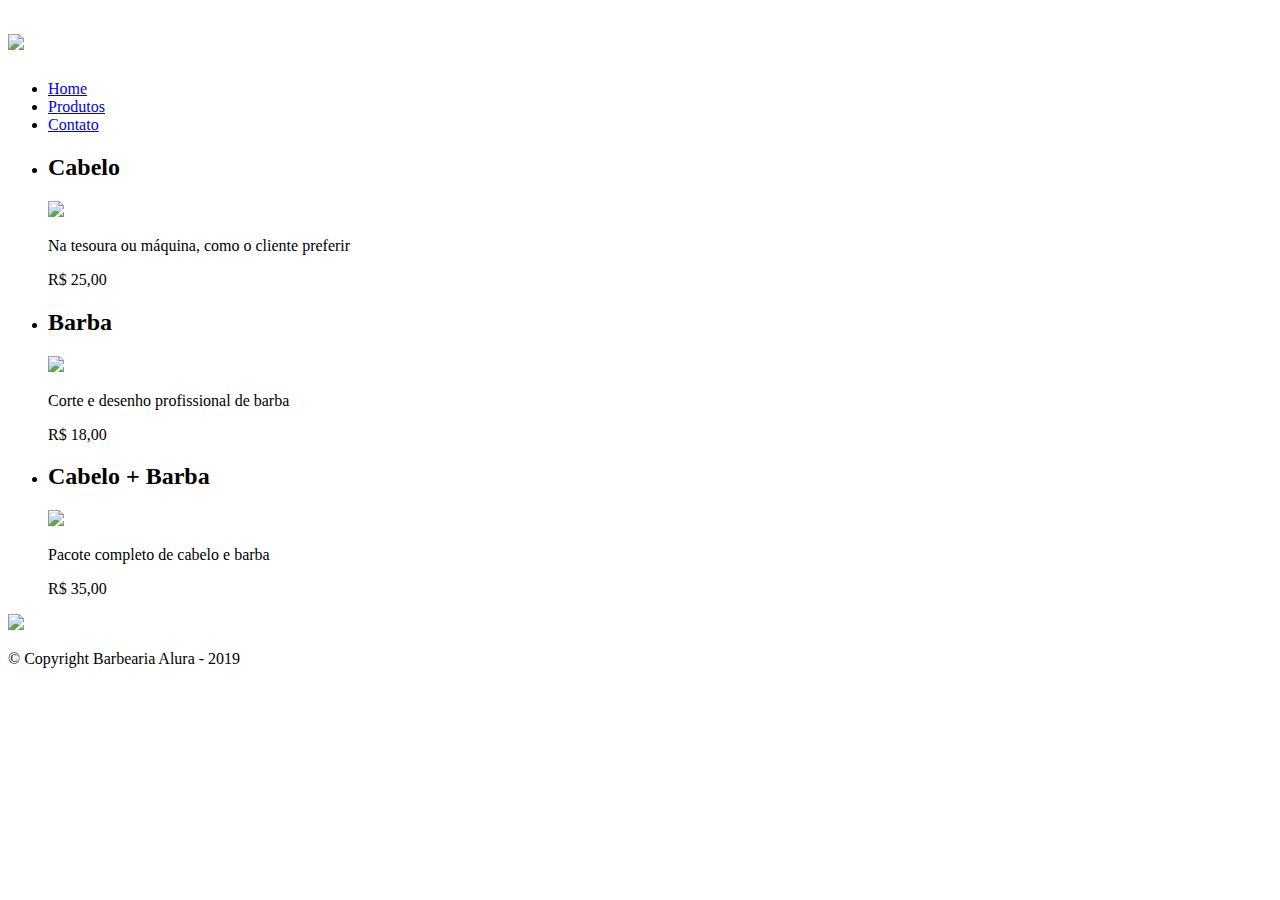
==== index.html @ fc10c2ec "Create index.html" ====
<!DOCTYPE html>
<html>
  <head>
    <meta charset="UTF-8">
    <title>Produtos - Barbearia Alura</title>

    <link rel="stylesheet" href="reset.css">
    <link rel="stylesheet" href="produtos.css">
  </head>
  <body>
    <header>
      <div class="caixa">
        <h1><img src="logo.png"></h1>

        <nav>
          <ul>
            <li><a href="index.html">Home</a></li>
            <li><a href="produtos.html">Produtos</a></li>
            <li><a href="contato.html">Contato</a></li>
          </ul>
        </nav>
      </div>
    </header>

  <main>
    <ul class="produtos">
        <li>
          <h2>Cabelo</h2>
          <img src="cabelo.jpg">
          <p class="produto-descricao">Na tesoura ou máquina, como o cliente preferir</p>
          <p class="produto-preco">R$ 25,00</p>
      </li>
      <li>
          <h2>Barba</h2>
          <img src="barba.jpg">
          <p class="produto-descricao">Corte e desenho profissional de barba</p>
          <p class="produto-preco">R$ 18,00</p>
      </li>
      <li>
          <h2>Cabelo + Barba</h2>
          <img src="cabelo+barba.jpg">
          <p class="produto-descricao">Pacote completo de cabelo e barba</p>
          <p class="produto-preco">R$ 35,00</p>
      </li>
  </ul>
</main>

    <footer>
      <img src="logo-branco.png">
      <p class="copyright">&copy; Copyright Barbearia Alura - 2019</p>
    </footer>
  </body>
</html>
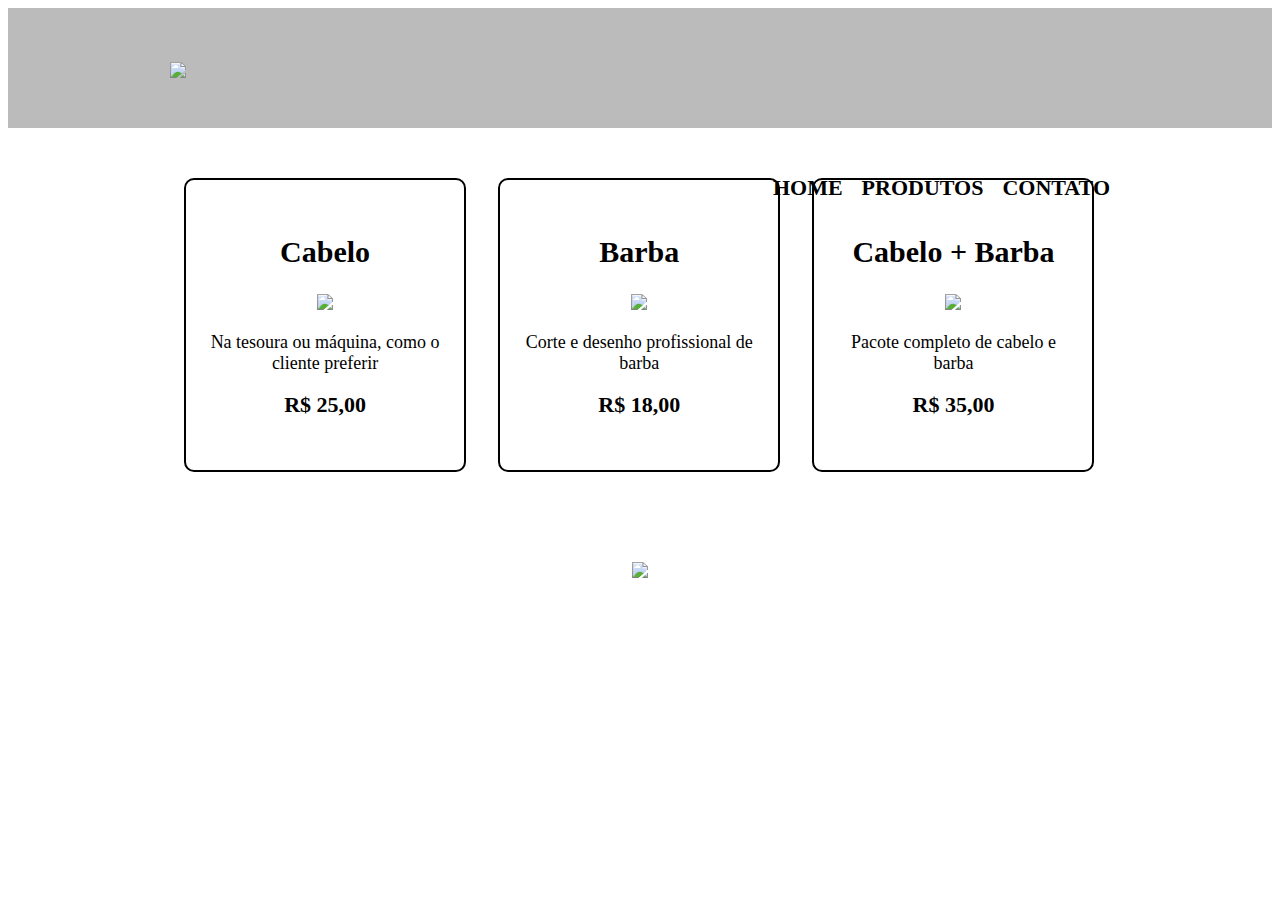
==== commit 4ca8694a: "Update index.html" ====
--- a/index.html
+++ b/index.html
@@ -5,7 +5,7 @@
     <title>Produtos - Barbearia Alura</title>
 
     <link rel="stylesheet" href="reset.css">
-    <link rel="stylesheet" href="produtos.css">
+    <link rel="stylesheet" href="style.css">
   </head>
   <body>
     <header>
--- a/style.css
+++ b/style.css
@@ -0,0 +1,156 @@
+header {
+background: #BBBBBB;
+padding: 20px 0;
+}
+
+.caixa {
+position: relative;
+width: 940px;
+margin: 0 auto;
+}
+
+nav {
+position: absolute;
+top: 110px;
+right: 0;
+}
+
+nav li {
+display: inline;
+margin: 0 0 0 15px;
+}
+
+nav a {
+text-transform: uppercase;
+color: #000000;
+font-weight: bold;
+font-size: 22px;
+text-decoration: none;
+}
+
+nav a:hover {
+color: #C78C19;
+text-decoration: underline;
+}
+
+.produtos {
+width: 940px;
+margin: 0 auto;
+padding: 50px 0;
+}
+
+.produtos li {
+display: inline-block;
+text-align: center;
+width: 30%;
+vertical-align: top;
+margin: 0 1.5%;
+padding: 30px 20px;
+box-sizing: border-box;
+border: 2px solid #000000;
+border-radius: 10px;
+}
+
+.produtos li:hover {
+border-color: #C78C19;
+}
+
+.produtos li:active {
+border-color: #088C19;
+}
+
+.produtos li:hover h2 {
+font-size: 34px;
+}
+
+.produtos h2 {
+font-size: 30px;
+font-weight: bold;
+}
+
+.produto-descricao {
+font-size: 18px;
+}
+
+.produto-preco {
+font-size: 22px;
+font-weight: bold;
+margin-top: 10px;
+}
+
+footer {
+text-align: center;
+background: url("bg.jpg");
+padding: 40px 0;
+}
+
+.copyright {
+color: #FFFFFF;
+font-size: 13px;
+margin: 20px 0 0;
+}
+
+/* Página de contato */
+.contato {
+width: 940px;
+margin: 40px auto;
+}
+
+.contato label, .input-group legend {
+display: block;
+margin: 0 0 5px;
+font-size: 20px;
+}
+
+.campo-padrao, textarea {
+display: block;
+margin: 0 0 30px;
+padding: 10px 20px;
+width: 50%;
+border: 1px solid #aaa;
+}
+
+.input-group {
+margin: 0 0 20px;
+}
+
+.newsletter {
+margin: 0 0 20px;
+}
+
+.botao {
+margin: 20px 0 0;
+width: 30%;
+padding: 10px 20px;
+font-size: 24px;
+display: inline-block;
+background: orange;
+color: white;
+border: none;
+border-radius: 5px;
+transition: 1s;
+}
+
+.botao:hover {
+cursor: pointer;
+transform: scale(1.2);
+}
+
+.funcionamento {
+width: 940px;
+margin: 0 auto 40px;
+}
+
+table {
+margin: 10px 0 0;
+}
+
+th {
+background: #777777;
+color: #FFFFFF;
+}
+
+td, th {
+border: 1px solid #000000;
+padding: 5px 20px;
+}
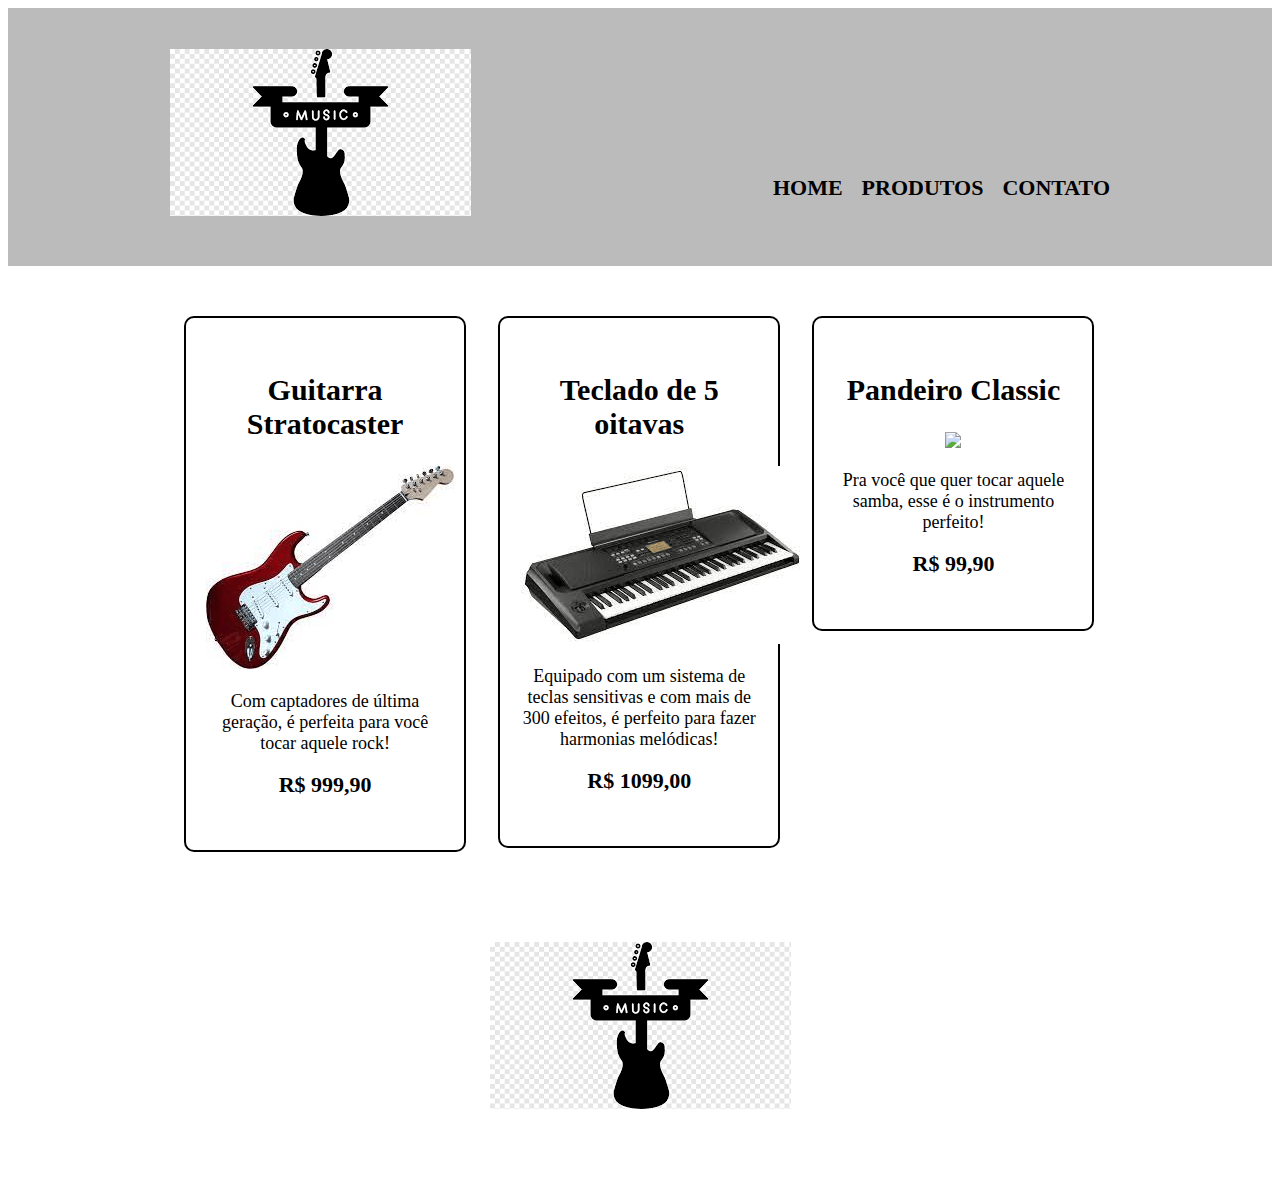
==== commit 695dcff3: "Update index.html" ====
--- a/index.html
+++ b/index.html
@@ -25,28 +25,28 @@
   <main>
     <ul class="produtos">
         <li>
-          <h2>Cabelo</h2>
-          <img src="cabelo.jpg">
-          <p class="produto-descricao">Na tesoura ou máquina, como o cliente preferir</p>
-          <p class="produto-preco">R$ 25,00</p>
+          <h2>Guitarra Stratocaster</h2>
+          <img src="guitar.png">
+          <p class="produto-descricao">Com captadores de última geração, é perfeita para você tocar aquele rock!</p>
+          <p class="produto-preco">R$ 999,90</p>
       </li>
       <li>
-          <h2>Barba</h2>
-          <img src="barba.jpg">
-          <p class="produto-descricao">Corte e desenho profissional de barba</p>
-          <p class="produto-preco">R$ 18,00</p>
+          <h2>Teclado de 5 oitavas</h2>
+          <img src="teclado.png">
+          <p class="produto-descricao">Equipado com um sistema de teclas sensitivas e com mais de 300 efeitos, é perfeito para fazer harmonias melódicas!</p>
+          <p class="produto-preco">R$ 1099,00</p>
       </li>
       <li>
-          <h2>Cabelo + Barba</h2>
-          <img src="cabelo+barba.jpg">
-          <p class="produto-descricao">Pacote completo de cabelo e barba</p>
-          <p class="produto-preco">R$ 35,00</p>
+          <h2>Pandeiro Classic</h2>
+          <img src="pandeiro.jpg">
+          <p class="produto-descricao">Pra você que quer tocar aquele samba, esse é o instrumento perfeito!</p>
+          <p class="produto-preco">R$ 99,90</p>
       </li>
   </ul>
 </main>
 
     <footer>
-      <img src="logo-branco.png">
+      <img src="logo.png">
       <p class="copyright">&copy; Copyright Barbearia Alura - 2019</p>
     </footer>
   </body>
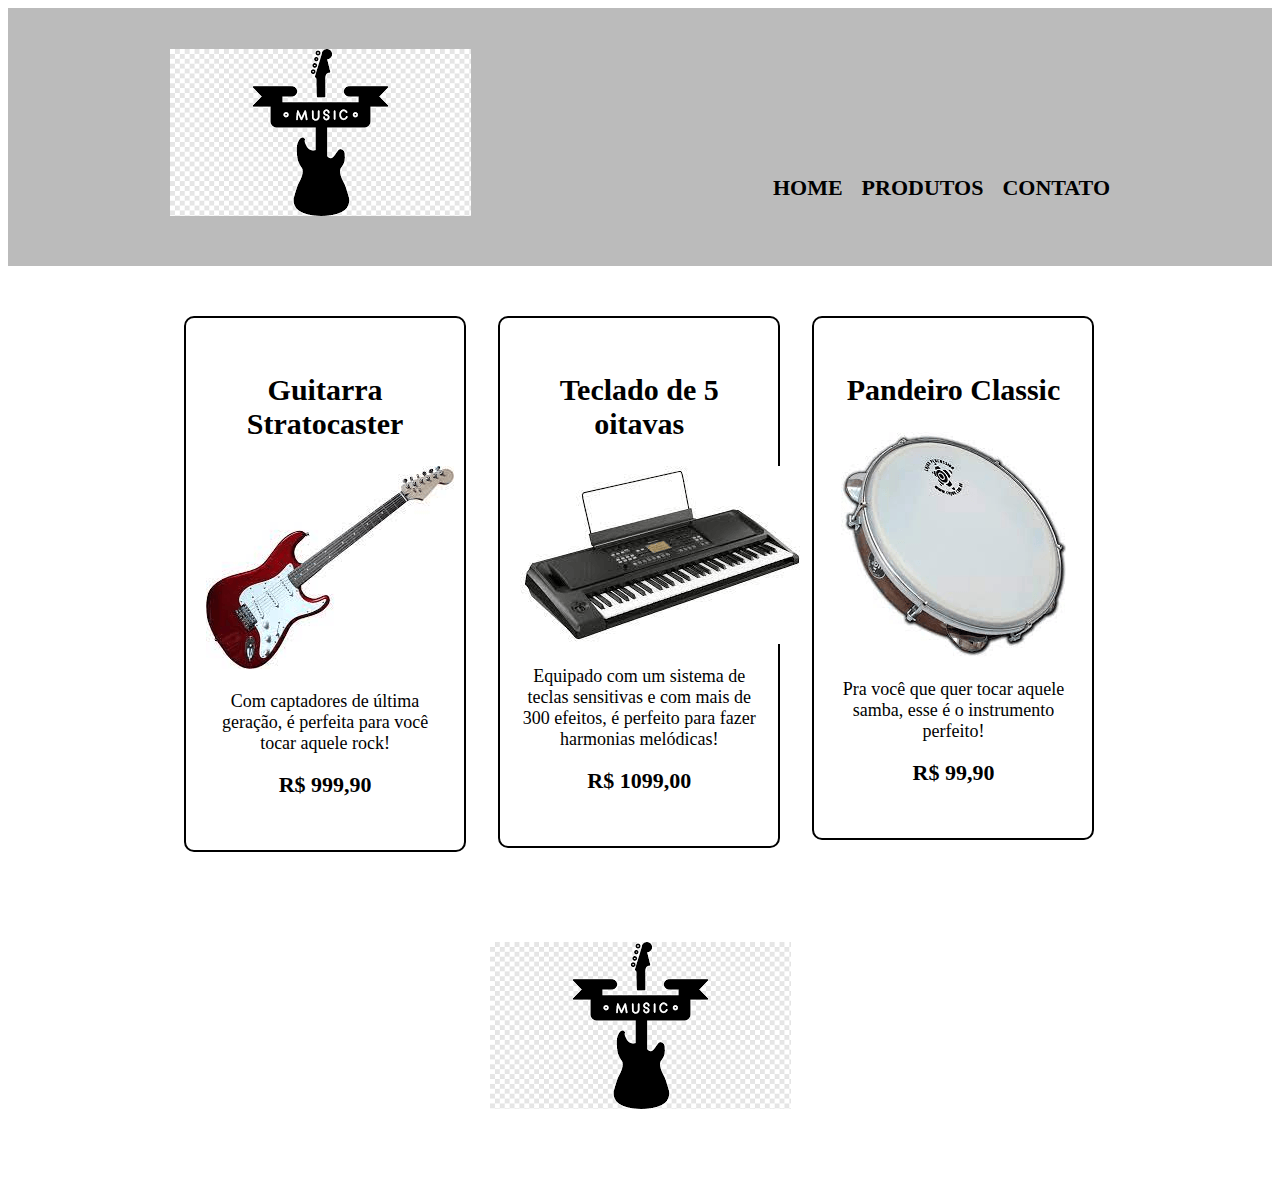
==== commit 013561c8: "Update index.html" ====
--- a/index.html
+++ b/index.html
@@ -2,7 +2,7 @@
 <html>
   <head>
     <meta charset="UTF-8">
-    <title>Produtos - Barbearia Alura</title>
+    <title>Produtos - Music Shop Instrumentos Musicais</title>
 
     <link rel="stylesheet" href="reset.css">
     <link rel="stylesheet" href="style.css">
@@ -38,7 +38,7 @@
       </li>
       <li>
           <h2>Pandeiro Classic</h2>
-          <img src="pandeiro.jpg">
+          <img src="pandeiro.png">
           <p class="produto-descricao">Pra você que quer tocar aquele samba, esse é o instrumento perfeito!</p>
           <p class="produto-preco">R$ 99,90</p>
       </li>
@@ -47,7 +47,7 @@
 
     <footer>
       <img src="logo.png">
-      <p class="copyright">&copy; Copyright Barbearia Alura - 2019</p>
+      <p class="copyright">&copy; Copyright Music Shop - 2023</p>
     </footer>
   </body>
 </html>
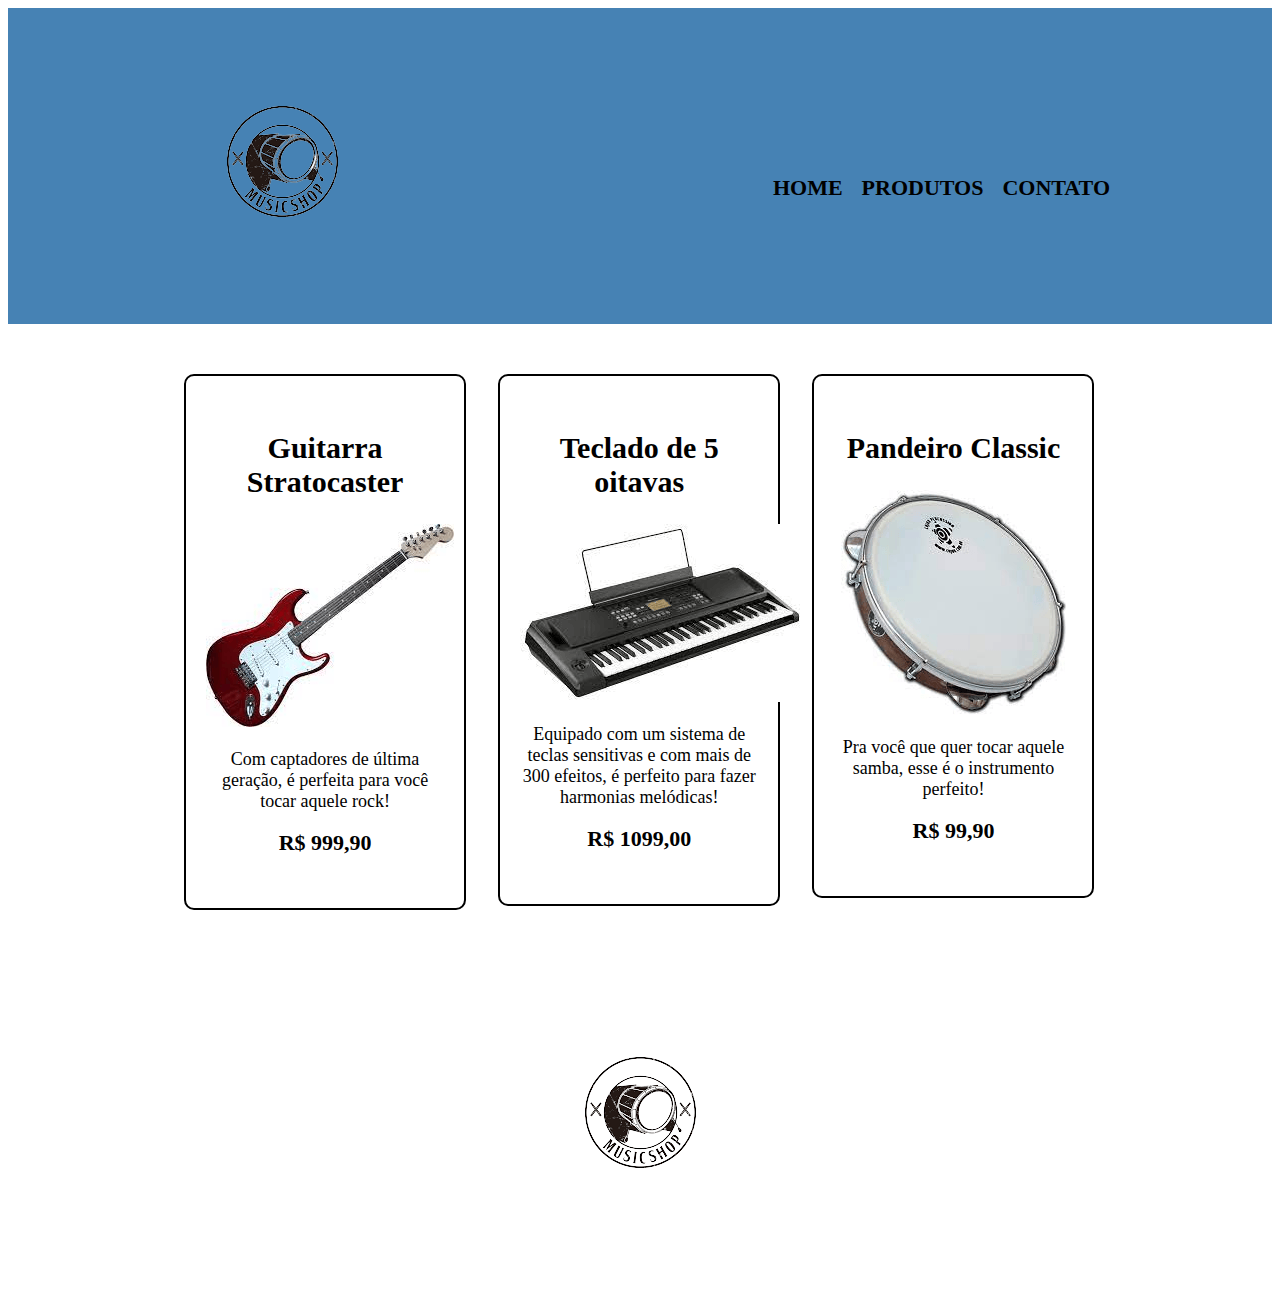
==== commit 8ae5b144: "Update index.html" ====
--- a/index.html
+++ b/index.html
@@ -2,7 +2,7 @@
 <html>
   <head>
     <meta charset="UTF-8">
-    <title>Produtos - Music Shop Instrumentos Musicais</title>
+    <title>Music Shop Instrumentos Musicais</title>
 
     <link rel="stylesheet" href="reset.css">
     <link rel="stylesheet" href="style.css">
--- a/style.css
+++ b/style.css
@@ -1,5 +1,5 @@
 header {
-background: #BBBBBB;
+background: #4682B4;
 padding: 20px 0;
 }
 
